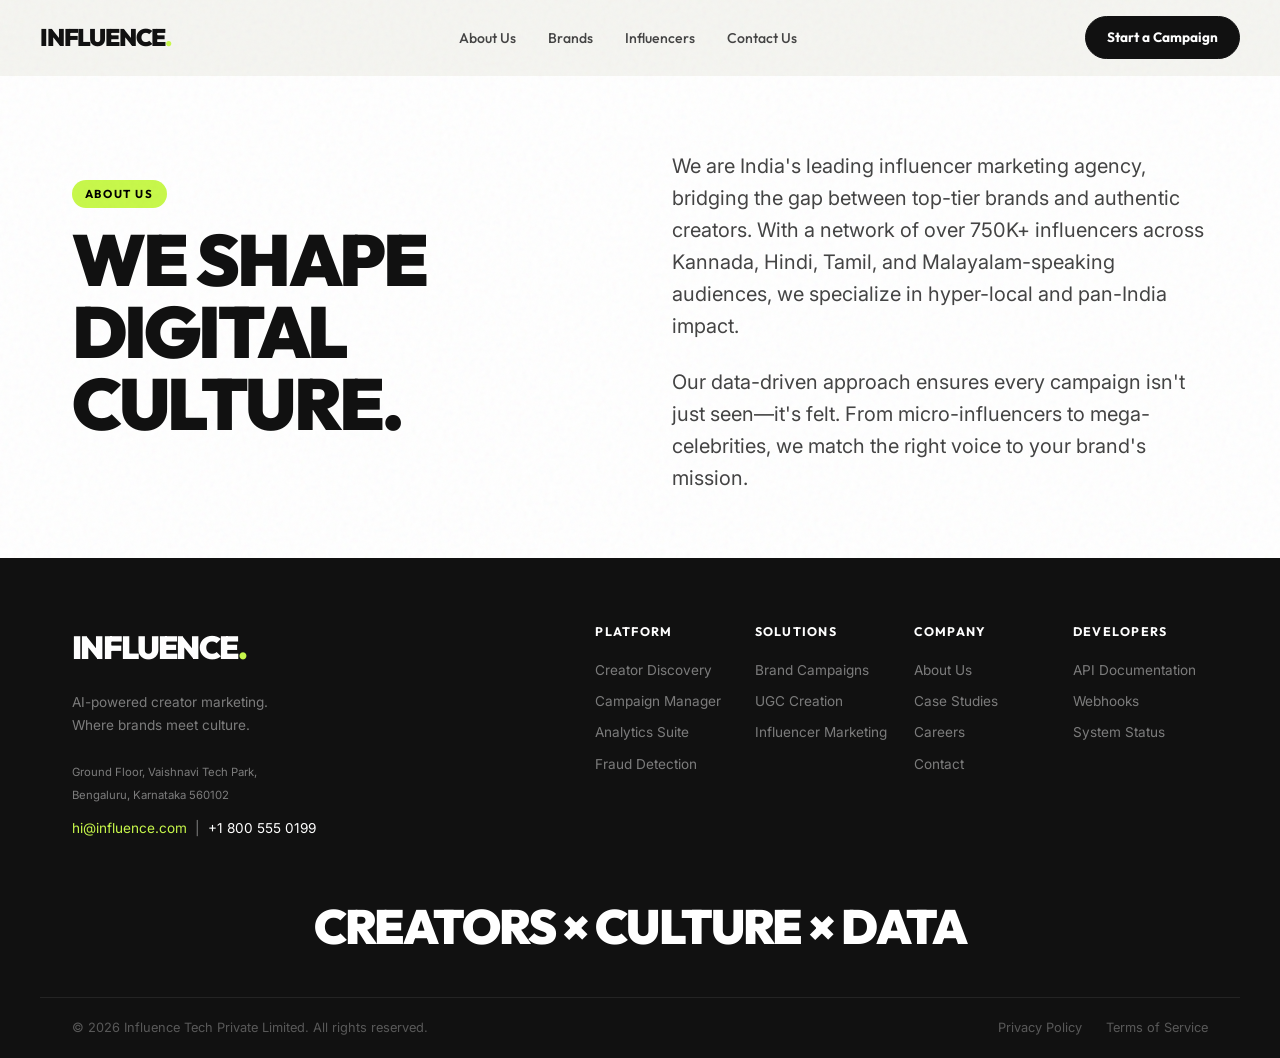
==== about.html @ b33a9846 "Fix mobile layout overflow and add new pages" ====
<!DOCTYPE html>
<html lang="en">
<head>
  <meta charset="UTF-8" />
  <meta name="viewport" content="width=device-width, initial-scale=1.0" />
  <title>Influence — Premium Influencer Marketing Agency</title>
  <meta name="description" content="Leading influencer marketing agency in India with 750K+ creators network. Drive 10X better reach with Nano, Micro, Macro, Mega influencer to celebrity campaigns." />
  <link rel="preconnect" href="https://fonts.googleapis.com" />
  <link rel="preconnect" href="https://fonts.gstatic.com" crossorigin />
  <link href="https://fonts.googleapis.com/css2?family=Outfit:wght@300;400;500;600;700;800;900&family=Inter:wght@300;400;500;600&display=swap" rel="stylesheet" />
  <link rel="stylesheet" href="styles.css" />
</head>
<body style="position: relative;">
  <div class="noise-overlay"></div>

<!-- ================= NAV ================= -->
  <nav class="navbar" id="navbar">
    <div class="nav-container">
      <a href="index.html" class="nav-logo-wrap" id="nav-logo" aria-label="Influence Home" style="text-decoration: none;">
        <div class="logo-text" style="font-family: var(--font); font-size: 1.5rem; font-weight: 900; letter-spacing: -0.05em; color: var(--black);">INFLUENCE<span style="color: var(--lime);">.</span></div>
      </a>
      <ul class="nav-links" id="nav-links">
        <li><a href="about.html">About Us</a></li>
        <li><a href="brands.html">Brands</a></li>
        <li><a href="influencers.html">Influencers</a></li>
        <li><a href="index.html#contact">Contact Us</a></li>
      </ul>
      <a href="#campaign-builder" class="btn-outline nav-cta" id="nav-cta" aria-label="Start a Campaign">Start a Campaign</a>
      <button class="hamburger" id="hamburger" aria-label="Toggle Menu">
        <span></span><span></span><span></span>
      </button>
    </div>
  </nav>


  <!-- ================= ABOUT HERO ================= -->
  <section class="hero page-hero">
    <div class="section-container" style="max-width: 1200px; margin: 0 auto;">
      <div class="about-grid">
        <div>
          <div class="section-eyebrow lime reveal">About Us</div>
          <h1 class="hero-title page-title reveal">
            WE SHAPE DIGITAL <span class="accent">CULTURE.</span>
          </h1>
        </div>
        <div class="reveal reveal-delay-1">
          <p style="font-size: 1.25rem; line-height: 1.6; color: var(--gray); margin-bottom: 1.5rem;">
            We are India's leading influencer marketing agency, bridging the gap between top-tier brands and authentic creators. With a network of over 750K+ influencers across Kannada, Hindi, Tamil, and Malayalam-speaking audiences, we specialize in hyper-local and pan-India impact.
          </p>
          <p style="font-size: 1.25rem; line-height: 1.6; color: var(--gray);">
            Our data-driven approach ensures every campaign isn't just seen—it's felt. From micro-influencers to mega-celebrities, we match the right voice to your brand's mission.
          </p>
        </div>
      </div>
    </div>
  </section>


<!-- ================= FOOTER ================= -->
  <footer class="footer" id="footer">
    <div class="footer-container">
      <div class="footer-brand">
        <a href="#" class="footer-logo-wrap" aria-label="Influence Home" style="text-decoration: none;">
          <div class="logo-text" style="font-family: var(--font); font-size: 2rem; font-weight: 900; letter-spacing: -0.05em; color: #fff;">INFLUENCE<span style="color: var(--lime);">.</span></div>
          <span class="footer-logo-text" style="display:none;">Influence</span>
        </a>
        <p class="footer-tagline">AI-powered creator marketing.<br />Where brands meet culture.<br /><br />
        <small>Ground Floor, Vaishnavi Tech Park,<br />Bengaluru, Karnataka 560102</small></p>
        <p class="footer-email"><a href="mailto:hi@influence.com" style="color: var(--lime);">hi@influence.com</a> &nbsp;|&nbsp; <a href="tel:+18005550199" style="color: #fff; text-decoration: none;">+1 800 555 0199</a></p>
      </div>
      <div class="footer-links">
        <div class="footer-col">
          <h4>Platform</h4>
          <a href="#">Creator Discovery</a>
          <a href="#">Campaign Manager</a>
          <a href="#">Analytics Suite</a>
          <a href="#">Fraud Detection</a>
        </div>
        <div class="footer-col">
          <h4>Solutions</h4>
          <a href="#">Brand Campaigns</a>
          <a href="#">UGC Creation</a>
          <a href="#">Influencer Marketing</a>
        </div>
        <div class="footer-col">
          <h4>Company</h4>
          <a href="#">About Us</a>
          <a href="#">Case Studies</a>
          <a href="#">Careers</a>
          <a href="#">Contact</a>
        </div>
        <div class="footer-col">
          <h4>Developers</h4>
          <a href="#">API Documentation</a>
          <a href="#">Webhooks</a>
          <a href="#">System Status</a>
        </div>
      </div>
    </div>
    <div style="text-align: center; font-family: var(--font); font-size: 3rem; font-weight: 900; letter-spacing: -0.04em; margin-bottom: 2rem; color: #fff;">CREATORS × CULTURE × DATA</div>
    <div class="footer-bottom">
      <span>© 2026 Influence Tech Private Limited. All rights reserved.</span>
      <div class="footer-legal">
        <a href="#">Privacy Policy</a>
        <a href="#">Terms of Service</a>
      </div>
    </div>
  </footer>

  <script src="script.js"></script>
  <script>
    document.addEventListener('DOMContentLoaded', () => {
      // Reveal animations
      const observer = new IntersectionObserver((entries) => {
        entries.forEach(entry => {
          if (entry.isIntersecting) {
            entry.target.classList.add('visible');
          }
        });
      }, { threshold: 0.1, rootMargin: "0px 0px -50px 0px" });

      document.querySelectorAll('.reveal').forEach(el => observer.observe(el));

      // Magnetic Buttons
      const magneticBtns = document.querySelectorAll('.btn-primary, .btn-ghost, .btn-outline, .nav-cta, .co-btn');
      magneticBtns.forEach(btn => {
        btn.addEventListener('mousemove', (e) => {
          const rect = btn.getBoundingClientRect();
          const x = e.clientX - rect.left - rect.width / 2;
          const y = e.clientY - rect.top - rect.height / 2;
          btn.style.transform = `translate(${x * 0.3}px, ${y * 0.3}px)`;
        });
        btn.addEventListener('mouseleave', () => {
          btn.style.transform = 'translate(0px, 0px)';
        });
      });

      // Navbar scroll effect
      const navbar = document.getElementById('navbar');
      window.addEventListener('scroll', () => {
        if (window.scrollY > 50) {
          navbar.classList.add('scrolled');
        } else {
          navbar.classList.remove('scrolled');
        }
      });

      // Path steps interaction (Scroll-driven)
      const scrollSteps = document.querySelectorAll('.scroll-step');
      const mockUIs = document.querySelectorAll('.mock-ui');
      
      if(scrollSteps.length > 0) {
        const stepObserver = new IntersectionObserver((entries) => {
          entries.forEach(entry => {
            if (entry.isIntersecting) {
              const stepNum = entry.target.getAttribute('data-step');
              
              scrollSteps.forEach(s => s.classList.remove('active'));
              entry.target.classList.add('active');
              
              mockUIs.forEach(ui => ui.classList.remove('active'));
              const targetUI = document.getElementById(`ui-${stepNum}`);
              if(targetUI) targetUI.classList.add('active');
            }
          });
        }, { threshold: 0.5, rootMargin: "0px 0px -10% 0px" });

        scrollSteps.forEach(step => stepObserver.observe(step));
      }

      // Services interaction
      const serviceItems = document.querySelectorAll('.service-item');
      serviceItems.forEach(item => {
          item.addEventListener('mouseenter', () => {
              serviceItems.forEach(s => s.classList.remove('active'));
              item.classList.add('active');
          });
      });
      
      // Smooth scrolling for anchor links
      document.querySelectorAll('a[href^="#"]').forEach(anchor => {
        anchor.addEventListener('click', function (e) {
            e.preventDefault();
            const targetId = this.getAttribute('href');
            if(targetId === '#') return;
            const target = document.querySelector(targetId);
            if(target) {
                target.scrollIntoView({
                    behavior: 'smooth'
                });
            }
        });
      });
      // Campaign Builder Logic
      const cbGoals = document.querySelectorAll('#cb-goal .cb-pill');
      const cbAudiences = document.querySelectorAll('#cb-audience .cb-pill');
      const cbCategories = document.querySelectorAll('#cb-category .cb-pill');
      const budgetRange = document.getElementById('budgetRange');
      const budgetDisplay = document.getElementById('budgetDisplay');
      const strategyTitle = document.getElementById('strategyTitle');
      const statCreators = document.getElementById('cb-stat-creators');
      const statReach = document.getElementById('cb-stat-reach');

      function updateStrategy() {
        const activeGoal = document.querySelector('#cb-goal .cb-pill.active').textContent;
        const activeAudience = document.querySelector('#cb-audience .cb-pill.active').textContent;
        const activeCategory = document.querySelector('#cb-category .cb-pill.active').textContent;
        const budget = budgetRange.value;
        
        budgetDisplay.textContent = `₹${budget}L`;
        strategyTitle.textContent = `High-Impact ${activeAudience} ${activeGoal}`;
        
        const creators = Math.floor(budget * 2.5);
        const reach = (budget * 0.15).toFixed(1);
        
        statCreators.textContent = `${creators}+`;
        statReach.textContent = `${reach}M`;
      }

      function setupPills(pills) {
        pills.forEach(pill => {
          pill.addEventListener('click', () => {
            pills.forEach(p => p.classList.remove('active'));
            pill.classList.add('active');
            updateStrategy();
          });
        });
      }

      setupPills(cbGoals);
      setupPills(cbAudiences);
      setupPills(cbCategories);
      if(budgetRange) budgetRange.addEventListener('input', updateStrategy);

      // Backers Interactive Logic
      const biItems = document.querySelectorAll('.bi-item');
      const biMainImg = document.getElementById('bi-main-img');
      const biMainName = document.getElementById('bi-main-name');
      const biMainTitle = document.getElementById('bi-main-title');

      biItems.forEach(item => {
        item.addEventListener('mouseenter', () => {
          biItems.forEach(i => i.classList.remove('active'));
          item.classList.add('active');
          
          biMainImg.style.opacity = '0';
          setTimeout(() => {
            biMainImg.src = item.getAttribute('data-img');
            biMainImg.alt = item.getAttribute('data-name');
            biMainName.textContent = item.getAttribute('data-name');
            biMainTitle.innerHTML = item.getAttribute('data-title');
            biMainImg.style.opacity = '1';
          }, 150);
        });
      });
    });
  </script>

</body>
</html>
---- styles.css ----
/* INFLUENCE - LIGHT EDITORIAL REDESIGN */
*, *::before, *::after { box-sizing: border-box; margin: 0; padding: 0; }
:root {
  --bg: #f5f5f0; --bg-white: #ffffff; --bg-card: #f0f0eb;
  --lime: #c8f84b; --lime-dark: #a8d832; --lime-soft: #eefabb;
  --black: #111111; --black2: #1c1c1c; --gray: #444444; /* Darkened for better contrast/a11y */
  --gray-light: #666666; /* Darkened for better contrast/a11y */
  --border: #e2e2de; --border-dark: #c8c8c0; --teal: #2a6e5e;
  --shadow-sm: 0 2px 12px rgba(0,0,0,0.07); --shadow-md: 0 8px 32px rgba(0,0,0,0.10); --shadow-lg: 0 20px 60px rgba(0,0,0,0.13);
  --radius-sm: 10px; --radius: 16px; --radius-lg: 24px; --radius-xl: 32px;
  --font: 'Outfit', sans-serif; --font-body: 'Inter', sans-serif;
  --transition: 0.3s cubic-bezier(0.25,0.46,0.45,0.94);
}
html { scroll-behavior: smooth; font-size: 16px; overflow-x: hidden; width: 100%; }
body { font-family: var(--font-body); background: var(--bg); color: var(--black); overflow-x: hidden; width: 100%; position: relative; -webkit-font-smoothing: antialiased; line-height: 1.6; }
::-webkit-scrollbar { width: 4px; } ::-webkit-scrollbar-track { background: var(--bg); } ::-webkit-scrollbar-thumb { background: var(--lime-dark); border-radius: 2px; }
::selection { background: var(--lime); color: #000; }
.noise-overlay { position: fixed; inset: 0; pointer-events: none; z-index: 9999; opacity: 0.05; background-image: url("data:image/svg+xml,%3Csvg viewBox='0 0 200 200' xmlns='http://www.w3.org/2000/svg'%3E%3Cfilter id='noiseFilter'%3E%3CfeTurbulence type='fractalNoise' baseFrequency='0.85' numOctaves='3' stitchTiles='stitch'/%3E%3C/filter%3E%3Crect width='100%25' height='100%25' filter='url(%23noiseFilter)'/%3E%3C/svg%3E"); mix-blend-mode: multiply; }
.section-container { width: 100%; max-width: 1200px; margin: 0 auto; padding: 0 2rem; min-width: 0; }
.section-eyebrow { display: inline-flex; align-items: center; gap: 0.5rem; font-family: var(--font); font-size: 0.72rem; font-weight: 700; letter-spacing: 0.14em; text-transform: uppercase; color: var(--gray); margin-bottom: 1rem; }
.section-eyebrow.lime { color: #000; background: var(--lime); padding: 0.3rem 0.8rem; border-radius: 100px; }
.section-title { font-family: var(--font); font-size: clamp(2rem,4.5vw,3.6rem); font-weight: 800; line-height: 1.1; letter-spacing: -0.03em; color: var(--black); margin-bottom: 0.9rem; }
.section-title .accent { color: var(--lime-dark); }
.section-sub { font-size: 1rem; color: var(--gray); max-width: 520px; margin-bottom: 3rem; line-height: 1.7; }
.btn-primary { display: inline-flex; align-items: center; gap: 0.5rem; background: var(--lime); color: var(--black); font-family: var(--font); font-size: 0.9rem; font-weight: 700; padding: 0.75rem 1.5rem; border-radius: 100px; text-decoration: none; border: none; cursor: pointer; transition: var(--transition); white-space: nowrap; box-shadow: 0 2px 0 var(--lime-dark); }
.btn-primary:hover { background: var(--lime-dark); transform: translateY(-2px); box-shadow: 0 4px 0 #8fbf25; }
.btn-ghost { display: inline-flex; align-items: center; gap: 0.5rem; background: transparent; color: var(--black); font-family: var(--font); font-size: 0.9rem; font-weight: 600; padding: 0.75rem 1.5rem; border-radius: 100px; text-decoration: none; border: 1.5px solid var(--border-dark); transition: var(--transition); cursor: pointer; }
.btn-ghost:hover { border-color: var(--black); background: var(--black); color: #fff; }
.btn-outline { display: inline-flex; align-items: center; gap: 0.5rem; background: transparent; color: var(--black); font-family: var(--font); font-size: 0.9rem; font-weight: 600; padding: 0.75rem 1.6rem; border-radius: 100px; text-decoration: none; border: 1.5px solid var(--black); transition: var(--transition); cursor: pointer; }
.btn-outline:hover { background: var(--black); color: #fff; }
.btn-arrow { display: inline-flex; align-items: center; justify-content: center; width: 24px; height: 24px; background: rgba(0,0,0,0.12); border-radius: 50%; font-size: 0.8rem; }
/* NAVBAR */
.navbar { position: fixed; top: 0; left: 0; right: 0; z-index: 999; padding: 1rem 2rem; background: rgba(245,245,240,0.92); backdrop-filter: blur(16px); border-bottom: 1px solid transparent; transition: var(--transition); }
.navbar.scrolled { border-bottom-color: var(--border); box-shadow: var(--shadow-sm); background: rgba(255,255,255,0.97); }
.nav-container { max-width: 1200px; margin: 0 auto; display: flex; align-items: center; justify-content: space-between; gap: 2rem; }
.nav-logo-wrap { display: flex; align-items: center; gap: 0.5rem; text-decoration: none; }
.logo-img { width: 32px; height: 32px; object-fit: contain; border-radius: 8px; }
.logo-symbol { display: inline-flex; align-items: center; justify-content: center; width: 28px; height: 28px; background: var(--lime); border-radius: 6px; font-weight: 900; font-size: 0.9rem; color: #000; }
.logo-text { font-family: var(--font); font-size: 1.1rem; font-weight: 800; color: var(--black); letter-spacing: -0.02em; }
.logo-k { color: var(--lime-dark); }
.nav-links { display: flex; align-items: center; gap: 2rem; list-style: none; flex: 1; justify-content: center; }
.nav-links a { font-family: var(--font); font-size: 0.88rem; font-weight: 500; color: var(--gray); text-decoration: none; transition: var(--transition); }
.nav-links a:hover { color: var(--black); }
.nav-cta { font-family: var(--font); font-size: 0.85rem; font-weight: 700; background: var(--black); color: #fff; padding: 0.6rem 1.3rem; border-radius: 100px; text-decoration: none; transition: var(--transition); white-space: nowrap; }
.nav-cta:hover { background: var(--black2); transform: translateY(-1px); }
.hamburger { display: none; flex-direction: column; gap: 5px; background: none; border: none; cursor: pointer; padding: 4px; }
.hamburger span { display: block; width: 22px; height: 2px; background: var(--black); border-radius: 2px; transition: var(--transition); }
/* HERO */
.hero { padding: 7rem 0 0; background: var(--bg-white); display: flex; flex-direction: column; position: relative; overflow: hidden; }
.hero-container { flex: 1; max-width: 1200px; width: 100%; min-width: 0; margin: 0 auto; padding-bottom: 4rem; position: relative; z-index: 2; text-align: center; }
.hero-particles { position: absolute; inset: 0; pointer-events: none; z-index: 0; overflow: hidden; }
.particle { position: absolute; border-radius: 50%; background: var(--lime); opacity: 0.25; animation: particleFloat linear infinite; }
@keyframes particleFloat { 0% { transform: translateY(100vh) scale(0); opacity: 0; } 10% { opacity: 0.25; } 90% { opacity: 0.08; } 100% { transform: translateY(-100px) scale(1); opacity: 0; } }
.hero-content { text-align: center; display: flex; flex-direction: column; align-items: center; }
.hero-eyebrow { display: inline-flex; align-items: center; gap: 0.4rem; font-family: var(--font); font-size: 0.75rem; font-weight: 700; letter-spacing: 0.12em; text-transform: uppercase; background: var(--lime); color: var(--black); padding: 0.35rem 1rem; border-radius: 100px; margin-bottom: 2rem; }
.eyebrow-plus { font-size: 1rem; font-weight: 900; }
.hero-title { font-family: var(--font); font-size: clamp(2.8rem,5.5vw,5rem); font-weight: 900; line-height: 1.05; letter-spacing: -0.04em; color: var(--black); margin-bottom: 1.25rem; }
.hero-subtitle { font-size: 1rem; color: var(--gray); max-width: 440px; margin-bottom: 2rem; line-height: 1.7; }
.hero-actions { display: flex; align-items: center; gap: 1rem; margin-bottom: 0; }
.trust-label { font-size: 0.78rem; color: var(--gray); font-weight: 500; }
.trust-avatars { display: flex; }
.ta { width: 30px; height: 30px; border-radius: 50%; border: 2px solid #fff; margin-left: -8px; }
.ta:first-child { margin-left: 0; }
.ta1 { background: linear-gradient(135deg,#ff9a56,#ff6b35); }
.ta2 { background: linear-gradient(135deg,#4facfe,#00f2fe); }
.ta3 { background: linear-gradient(135deg,var(--lime),var(--lime-dark)); }
.ta4 { background: linear-gradient(135deg,#fa709a,#fee140); }
.ta5 { background: linear-gradient(135deg,#a18cd1,#fbc2eb); }
/* HERO REELS & BADGES */
.hero-reels { position: relative; height: 500px; display: flex; justify-content: center; align-items: center; }
.hero-reel { position: absolute; width: 220px; height: 380px; border-radius: 20px; overflow: hidden; box-shadow: var(--shadow-lg); transition: var(--transition); border: 2px solid var(--bg-white); background: var(--bg); }
.hero-reel:hover { z-index: 10 !important; transform: scale(1.05) !important; }
.hr-img { width: 100%; height: 100%; object-fit: cover; display: block; }
.hr-overlay { position: absolute; bottom: 0; left: 0; right: 0; padding: 1rem; background: linear-gradient(to top, rgba(0,0,0,0.8), transparent); color: #fff; display: flex; justify-content: flex-end; }
.hr-ui { display: flex; align-items: center; gap: 0.3rem; font-size: 0.8rem; font-weight: 700; font-family: var(--font); }
.hr-icon { font-size: 1.1rem; }
.hr1 { transform: rotate(-8deg) translateX(-100px); z-index: 1; }
.hr2 { transform: rotate(0deg) translateY(-20px); z-index: 2; width: 240px; height: 420px; }
.hr3 { transform: rotate(8deg) translateX(100px); z-index: 1; }

.floating-badge { position: absolute; background: rgba(255,255,255,0.95); backdrop-filter: blur(8px); padding: 0.6rem 1.2rem; border-radius: 100px; font-family: var(--font); font-size: 0.8rem; font-weight: 800; color: var(--black); box-shadow: var(--shadow-md); z-index: 5; border: 1px solid var(--border); }
.badge-1 { top: 10%; left: -5%; animation: float 6s ease-in-out infinite; }
.badge-2 { bottom: 15%; right: -5%; animation: float 7s ease-in-out infinite 1s; }
.badge-3 { top: 40%; right: -15%; background: var(--lime); border-color: var(--lime-dark); animation: float 5s ease-in-out infinite 2s; }
@keyframes float { 0% { transform: translateY(0); } 50% { transform: translateY(-10px); } 100% { transform: translateY(0); } }

/* TRUSTED BY */
.trusted { padding: 8rem 0; background: var(--bg-white); border-top: 1px solid var(--border); overflow: hidden; }
.trusted-header { text-align: center; margin-bottom: 5rem; }
.trusted-header .section-eyebrow { font-family: var(--font); font-size: 0.85rem; font-weight: 800; letter-spacing: 0.15em; text-transform: uppercase; color: var(--gray); margin-bottom: 1.5rem; }
.trusted-header h2 { font-family: var(--font); font-size: clamp(2rem, 5vw, 3.5rem); font-weight: 900; letter-spacing: -0.02em; color: var(--black); line-height: 1.1; margin: 0; }

.marquee-wrapper { position: relative; display: flex; flex-direction: column; gap: 4rem; padding: 2rem 0; }
.marquee-wrapper::before, .marquee-wrapper::after { display: none; }

.marquee-row { display: flex; align-items: center; white-space: nowrap; width: max-content; transition: animation-play-state 0.3s; }
.marquee-wrapper:hover .marquee-row { animation-play-state: paused; }

.marquee-row-1 { animation: marqueeScroll 45s linear infinite; }
.marquee-row-2 { animation: marqueeScrollReverse 45s linear infinite; }

@keyframes marqueeScroll { from { transform: translateX(0); } to { transform: translateX(-50%); } }
@keyframes marqueeScrollReverse { from { transform: translateX(-50%); } to { transform: translateX(0); } }

.brand-item { font-family: var(--font); font-size: 1.5rem; font-weight: 800; color: var(--black); letter-spacing: 0.02em; padding: 0 4rem; text-transform: uppercase; opacity: 0.5; transition: opacity 0.4s ease; cursor: default; }
.brand-item:hover { opacity: 1; }

/* CREATOR TRENDS */
.trends { background: var(--black); color: #fff; padding: 8rem 0; overflow: hidden; position: relative; }
.trends-container { max-width: 1200px; margin: 0 auto; padding: 0 2rem; }
.trends-header { text-align: left; margin-bottom: 4rem; }
.trends-header h2 { font-family: var(--font); font-size: clamp(2.5rem, 6vw, 4rem); font-weight: 900; letter-spacing: -0.02em; line-height: 1.05; }
.trends-wrapper { display: flex; align-items: center; justify-content: flex-start; gap: 1.5rem; flex-wrap: nowrap; overflow: visible; animation: slowFloatPan 30s ease-in-out infinite alternate; width: max-content; padding-bottom: 1rem; }
.trend-pill { font-family: var(--font); font-size: 1rem; font-weight: 700; letter-spacing: 0.05em; padding: 1.25rem 3rem; border-radius: 100px; border: 1.5px solid rgba(255,255,255,0.15); color: #fff; white-space: nowrap; background: rgba(255,255,255,0.03); backdrop-filter: blur(10px); transition: var(--transition); }
.trend-pill:hover { background: rgba(255,255,255,0.1); border-color: rgba(255,255,255,0.3); transform: translateY(-3px); }
@keyframes slowFloatPan { 0% { transform: translateX(0); } 100% { transform: translateX(-5%); } }
/* STATS */
.stats { padding: 5rem 0; background: var(--bg); border-top: 1px solid var(--border); border-bottom: 1px solid var(--border); }
.stats-container { display: grid; grid-template-columns: repeat(4,1fr); gap: 0; max-width: 1200px; margin: 0 auto; padding: 0 2rem; }
.stat-item { text-align: center; padding: 2rem 1.5rem; border-right: 1px solid var(--border); opacity: 0; transform: translateY(20px); transition: opacity 0.6s ease, transform 0.6s ease; }
.stat-item:last-child { border-right: none; }
.stat-item.visible { opacity: 1; transform: translateY(0); }
.stat-number { display: block; font-family: var(--font); font-size: clamp(2.4rem,5vw,3.8rem); font-weight: 900; letter-spacing: -0.04em; color: var(--black); line-height: 1; margin-bottom: 0.4rem; }
.stat-label { display: block; font-family: var(--font); font-size: 1rem; font-weight: 700; color: var(--black); margin-bottom: 0.3rem; }
.stat-desc { font-size: 0.8rem; color: var(--gray-light); line-height: 1.4; }
.stat-divider { display: none; }
/* PATH */
/* PATH (SCROLL-DRIVEN) */
.path { padding: 7rem 0; background: var(--bg-white); position: relative; }
.path-scroll-grid { display: grid; grid-template-columns: 1fr 1fr; gap: 5rem; position: relative; margin-top: 3rem; align-items: flex-start; }
.path-sticky-col { position: sticky; top: 15vh; height: 70vh; display: flex; align-items: center; justify-content: center; }
.mock-ui-container { position: relative; width: 100%; max-width: 420px; height: 500px; }
.mock-ui { position: absolute; inset: 0; background: var(--bg); border: 1.5px solid var(--border); border-radius: var(--radius-lg); box-shadow: var(--shadow-lg); opacity: 0; transform: translateY(20px); transition: opacity 0.5s ease, transform 0.5s ease; pointer-events: none; overflow: hidden; display: flex; flex-direction: column; }
.mock-ui.active { opacity: 1; transform: translateY(0); pointer-events: auto; z-index: 5; }

/* Mock Browser Header */
.mock-header { display: flex; align-items: center; padding: 1rem 1.25rem; border-bottom: 1px solid var(--border); background: var(--bg-white); }
.mock-dots { display: flex; gap: 6px; margin-right: 1rem; }
.mock-dots span { width: 10px; height: 10px; border-radius: 50%; }
.md-red { background: #ff5f56; } .md-yellow { background: #ffbd2e; } .md-green { background: #27c93f; }
.mock-title { font-family: var(--font); font-size: 0.8rem; font-weight: 700; color: var(--gray); text-transform: uppercase; letter-spacing: 0.05em; }

/* Mock Body */
.mock-body { padding: 1.5rem; flex: 1; display: flex; flex-direction: column; }

/* Discover Mockup */
.mock-search-bar { background: var(--bg-white); border: 1px solid var(--border); padding: 0.75rem 1rem; border-radius: 100px; font-size: 0.85rem; color: var(--gray-light); margin-bottom: 1rem; box-shadow: var(--shadow-sm); }
.mock-pills { display: flex; gap: 0.5rem; margin-bottom: 1.5rem; flex-wrap: wrap; }
.mock-pill { font-size: 0.75rem; font-weight: 600; padding: 0.3rem 0.8rem; background: var(--bg-white); border: 1px solid var(--border); border-radius: 100px; color: var(--gray); }
.mock-pill.active { background: var(--black); color: #fff; border-color: var(--black); }
.mock-table { display: flex; flex-direction: column; gap: 0.5rem; }
.mock-th { display: flex; justify-content: space-between; font-size: 0.7rem; font-weight: 700; color: var(--gray-light); text-transform: uppercase; padding: 0 0.5rem 0.5rem; border-bottom: 1px solid var(--border); margin-bottom: 0.5rem; }
.mock-tr { display: flex; justify-content: space-between; align-items: center; padding: 0.5rem; background: var(--bg-white); border-radius: var(--radius-sm); border: 1px solid transparent; transition: var(--transition); cursor: pointer; box-shadow: var(--shadow-sm); }
.mock-tr:hover { border-color: var(--lime-dark); }
.mtr-creator { display: flex; align-items: center; gap: 0.5rem; font-family: var(--font); font-size: 0.85rem; font-weight: 700; }
.mtr-avatar { width: 32px; height: 32px; border-radius: 50%; background: var(--lime-soft); overflow: hidden; }
.mtr-avatar img { width: 100%; height: 100%; object-fit: cover; }
.mtr-match { font-size: 0.85rem; font-weight: 700; color: var(--lime-dark); }

/* Match Mockup */
.mock-score-ring { position: relative; }
.mock-score-val { position: absolute; top: 50%; left: 50%; transform: translate(-50%, -60%); font-family: var(--font); font-size: 2rem; font-weight: 900; color: var(--black); }
.mock-score-label { position: absolute; top: 50%; left: 50%; transform: translate(-50%, 60%); font-size: 0.65rem; font-weight: 700; color: var(--gray-light); text-transform: uppercase; letter-spacing: 0.1em; }
.mock-bar-row { margin-bottom: 1rem; text-align: left; }
.mock-bar-row span { display: block; font-size: 0.75rem; font-weight: 600; color: var(--gray); margin-bottom: 0.4rem; }
.mock-bar-wrap { height: 6px; background: rgba(0,0,0,0.05); border-radius: 3px; overflow: hidden; }
.mock-bar { height: 100%; background: var(--lime); border-radius: 3px; }

/* Activate Mockup */
.mock-card { background: var(--bg-white); padding: 1rem; border-radius: var(--radius-sm); border: 1px solid var(--border); margin-bottom: 1.5rem; box-shadow: var(--shadow-sm); text-align: left; }
.mock-timeline { display: flex; flex-direction: column; gap: 1rem; position: relative; padding-left: 1rem; margin-bottom: 2rem; }
.mock-timeline::before { content: ''; position: absolute; top: 0; bottom: 0; left: 15px; width: 2px; background: var(--border); }
.mtl-item { position: relative; padding-left: 1.5rem; font-size: 0.85rem; color: var(--gray-light); font-weight: 500; text-align: left; }
.mtl-dot { position: absolute; left: -5px; top: 4px; width: 12px; height: 12px; border-radius: 50%; background: var(--bg); border: 2px solid var(--border); z-index: 2; }
.mtl-item.done { color: var(--black); font-weight: 600; }
.mtl-item.done .mtl-dot { background: var(--lime); border-color: var(--lime-dark); }
.mtl-item.active { color: var(--lime-dark); font-weight: 700; }
.mtl-item.active .mtl-dot { background: var(--bg-white); border-color: var(--lime-dark); box-shadow: 0 0 0 3px rgba(168,216,50,0.2); }
.mock-btn { background: var(--black); color: #fff; border: none; padding: 0.75rem; border-radius: 100px; font-family: var(--font); font-weight: 700; width: 100%; cursor: pointer; transition: var(--transition); }
.mock-btn:hover { background: var(--lime-dark); color: var(--black); }

/* Measure Mockup */
.mock-grid { display: grid; grid-template-columns: 1fr 1fr; gap: 1rem; margin-bottom: 1.5rem; }
.mock-stat-box { background: var(--bg-white); padding: 1rem; border-radius: var(--radius-sm); border: 1px solid var(--border); text-align: center; box-shadow: var(--shadow-sm); }
.msb-val { display: block; font-family: var(--font); font-size: 1.5rem; font-weight: 900; color: var(--black); }
.msb-key { font-size: 0.7rem; color: var(--gray-light); text-transform: uppercase; letter-spacing: 0.05em; font-weight: 700; }
.mock-chart { height: 120px; display: flex; align-items: flex-end; gap: 8px; justify-content: space-between; padding: 1rem; background: var(--bg-white); border-radius: var(--radius-sm); border: 1px solid var(--border); box-shadow: var(--shadow-sm); }
.mc-bar { flex: 1; background: var(--lime); border-radius: 4px 4px 0 0; opacity: 0.8; transition: height 1s ease; }
.mc-bar:hover { opacity: 1; background: var(--lime-dark); }

/* Scrolling Steps Column */
.path-scroll-col { padding: 40vh 0; display: flex; flex-direction: column; }
.scroll-step { min-height: 60vh; display: flex; flex-direction: column; justify-content: center; opacity: 0.2; transition: opacity 0.5s ease; padding-right: 2rem; }
.scroll-step.active { opacity: 1; }
.scroll-step .step-num { font-family: var(--font); font-size: 1rem; font-weight: 800; color: var(--lime-dark); margin-bottom: 1rem; }
.scroll-step .step-title-text { font-family: var(--font); font-size: 2.2rem; font-weight: 900; color: var(--black); margin-bottom: 1rem; letter-spacing: -0.02em; line-height: 1.1; }
.scroll-step .step-desc-text { font-size: 1.1rem; color: var(--gray); line-height: 1.6; max-width: 480px; }
/* SERVICES */
.services { padding: 7rem 0; background: var(--bg); }
.services-grid { display: grid; grid-template-columns: 1fr 1fr; gap: 3rem; align-items: start; }
.services-header { display: flex; align-items: flex-start; justify-content: space-between; gap: 2rem; margin-bottom: 1.5rem; }
.services-aside { font-size: 0.85rem; color: var(--gray); max-width: 200px; line-height: 1.6; text-align: right; flex-shrink: 0; }
.services-list { list-style: none; }
.service-item { display: flex; align-items: center; justify-content: space-between; padding: 1.1rem 1.25rem; border-radius: var(--radius-sm); margin-bottom: 0.5rem; cursor: pointer; transition: var(--transition); border: 1.5px solid transparent; }
.service-item:hover { background: var(--bg-white); border-color: var(--border); }
.service-item.active { background: var(--lime); border-color: var(--lime-dark); }
.service-name { font-family: var(--font); font-size: 0.95rem; font-weight: 600; color: var(--black); }
.service-explore { display: none; align-items: center; gap: 0.4rem; font-family: var(--font); font-size: 0.78rem; font-weight: 700; background: var(--black); color: #fff; padding: 0.4rem 0.9rem; border-radius: 100px; white-space: nowrap; }
.service-item.active .service-explore { display: flex; }
.service-card { background: var(--bg-white); border-radius: var(--radius); overflow: hidden; box-shadow: var(--shadow-md); border: 1px solid var(--border); margin-top: 1rem; }
.service-card-img img { width: 100%; height: 240px; object-fit: cover; display: block; }
.service-card-body { padding: 1.5rem; }
.service-card-body h4 { font-family: var(--font); font-size: 1rem; font-weight: 700; margin-bottom: 0.5rem; }
.service-card-body p { font-size: 0.85rem; color: var(--gray); line-height: 1.6; }
.services-card-col { position: relative; z-index: 5; transform: translateY(-4rem); }
.sc-lime-box { background: var(--lime); padding: 2rem; border-radius: var(--radius-xl); position: relative; text-align: center; display: flex; align-items: center; justify-content: center; min-height: 160px; overflow: hidden; }
.sc-explore-pill { position: absolute; right: 1.5rem; top: 50%; transform: translateY(-50%); background: #000; color: #fff; padding: 0.5rem 1rem; border-radius: 100px; font-family: var(--font); font-size: 0.8rem; font-weight: 700; z-index: 10; }
.sc-icon-sparkles { width: 100px; height: 100px; object-fit: contain; transform: rotate(-5deg) translateY(20px) translateX(-20px); filter: drop-shadow(0 10px 20px rgba(0,0,0,0.2)); }
.sc-teal-box { background: var(--teal); padding: 2rem; border-radius: var(--radius-xl); position: relative; text-align: center; margin-top: 2rem; min-height: 160px; overflow: hidden; }
.sc-icon-mindblown { width: 100px; height: 100px; object-fit: contain; transform: rotate(5deg) translateY(20px); filter: drop-shadow(0 10px 20px rgba(0,0,0,0.2)); }
/* WHY BENTO */
.why { padding: 7rem 0; background: var(--bg-white); }
.why-bento { display: grid; grid-template-columns: repeat(3,1fr); gap: 1rem; margin-top: 1.5rem; }
.wb-card { border-radius: var(--radius); overflow: hidden; position: relative; transition: var(--transition); cursor: pointer; }
.wb-card:hover { transform: translateY(-4px); box-shadow: var(--shadow-lg); }
.wb-photo { grid-column: 1; grid-row: 1 / 3; min-height: 380px; }
.wb-photo img { width: 100%; height: 100%; object-fit: cover; }
.wb-photo2 { grid-column: 3; grid-row: 1 / 3; min-height: 380px; }
.wb-photo2 img { width: 100%; height: 100%; object-fit: cover; }
.wb-lime { background: var(--lime); padding: 1.75rem; display: flex; flex-direction: column; justify-content: space-between; min-height: 180px; }
.wb-lime h4 { font-family: var(--font); font-size: 1rem; font-weight: 800; color: var(--black); }
.wb-lime-icon { width: 38px; height: 38px; background: rgba(0,0,0,0.1); border-radius: 9px; display: flex; align-items: center; justify-content: center; font-size: 1.1rem; }
.wb-dark { background: var(--teal); padding: 1.75rem; display: flex; flex-direction: column; justify-content: space-between; min-height: 180px; }
.wb-dark h4 { font-family: var(--font); font-size: 1rem; font-weight: 800; color: #fff; }
.wb-dark-icon { width: 38px; height: 38px; background: rgba(255,255,255,0.15); border-radius: 9px; display: flex; align-items: center; justify-content: center; font-size: 1.1rem; }
/* CASE STUDIES (PORTFOLIO) */
.work-portfolio { background: var(--black); width: 100%; position: relative; }
.portfolio-item { position: relative; width: 100%; height: 100vh; min-height: 600px; display: flex; flex-direction: column; overflow: hidden; }
.portfolio-bg { position: absolute; inset: 0; background-size: cover; background-position: center; transition: transform 0.6s ease; }
.portfolio-item:hover .portfolio-bg { transform: scale(1.02); }
.portfolio-overlay { position: absolute; inset: 0; background: linear-gradient(to bottom, rgba(0,0,0,0.3) 0%, rgba(0,0,0,0.8) 100%); z-index: 1; }
.portfolio-content { position: relative; z-index: 2; height: 100%; display: flex; flex-direction: column; justify-content: space-between; padding-top: 8rem !important; padding-bottom: 4rem !important; }
.pc-top { max-width: 900px; }
.pc-brand { font-family: var(--font); font-size: 0.9rem; font-weight: 800; letter-spacing: 0.15em; text-transform: uppercase; color: var(--lime); margin-bottom: 1rem; }
.pc-title { font-family: var(--font); font-size: clamp(3rem, 6vw, 6rem); font-weight: 900; line-height: 1; letter-spacing: -0.04em; color: #fff; margin: 0; }
.pc-bottom { display: flex; justify-content: space-between; align-items: flex-end; width: 100%; flex-wrap: wrap; gap: 2rem; }
.pc-metrics { display: flex; gap: 3rem; }
.pc-metric { display: flex; flex-direction: column; gap: 0.2rem; }
.pcm-val { font-family: var(--font); font-size: 3rem; font-weight: 900; color: #fff; line-height: 1; }
.pcm-label { font-size: 0.8rem; font-weight: 700; color: rgba(255,255,255,0.7); text-transform: uppercase; letter-spacing: 0.1em; }
.pc-actions { display: flex; flex-direction: column; align-items: flex-end; gap: 1rem; }
.pc-tags { font-size: 0.85rem; font-weight: 600; color: rgba(255,255,255,0.8); letter-spacing: 0.05em; }
/* CREATORS */
.creators { padding: 7rem 0; background: var(--bg-white); }
.creator-filters { display: flex; flex-wrap: wrap; gap: 0.5rem; margin-bottom: 4rem; }
.filter-btn { font-family: var(--font); font-size: 0.82rem; font-weight: 600; padding: 0.5rem 1.1rem; border-radius: 100px; border: 1.5px solid var(--border); background: var(--bg-white); color: var(--gray); cursor: pointer; transition: var(--transition); }
.filter-btn:hover { border-color: var(--black); color: var(--black); }
.filter-btn.active { background: var(--black); color: #fff; border-color: var(--black); }
/* CREATOR MASONRY */
.creator-masonry { column-count: 4; column-gap: 1.25rem; margin-top: 2rem; }
@media (max-width: 1024px) { .creator-masonry { column-count: 3; } }
@media (max-width: 768px) { .creator-masonry { column-count: 2; } }
.creator-masonry-item { break-inside: avoid; position: relative; margin-bottom: 1.25rem; border-radius: var(--radius); overflow: hidden; background: var(--bg-white); box-shadow: var(--shadow-sm); cursor: pointer; }
.creator-masonry-item img { width: 100%; display: block; object-fit: cover; transition: transform 0.6s ease; }
.creator-masonry-item:hover img { transform: scale(1.04); }
.creator-overlay { position: absolute; inset: 0; background: linear-gradient(to top, rgba(0,0,0,0.9) 0%, rgba(0,0,0,0.4) 60%, transparent 100%); display: flex; flex-direction: column; justify-content: flex-end; padding: 1.5rem; opacity: 0; transition: opacity 0.3s ease; }
.creator-masonry-item:hover .creator-overlay { opacity: 1; }
.co-handle { font-family: var(--font); font-size: 1.2rem; font-weight: 800; color: #fff; margin-bottom: 0.75rem; letter-spacing: -0.02em; }
.co-stats { display: flex; gap: 1rem; color: rgba(255,255,255,0.7); font-size: 0.8rem; margin-bottom: 0.75rem; text-transform: uppercase; letter-spacing: 0.05em; }
.co-val { color: var(--lime); font-weight: 800; font-size: 0.95rem; }
.co-tags { font-size: 0.8rem; font-weight: 600; color: #fff; background: rgba(255,255,255,0.2); padding: 0.3rem 0.8rem; border-radius: 100px; display: inline-block; align-self: flex-start; margin-bottom: 1.5rem; backdrop-filter: blur(4px); }
.co-btn { display: inline-flex; align-items: center; justify-content: center; background: #fff; color: var(--black); font-family: var(--font); font-size: 0.85rem; font-weight: 800; padding: 0.6rem 1.2rem; border-radius: 100px; text-transform: uppercase; letter-spacing: 0.05em; transition: transform 0.2s; align-self: flex-start; }
.co-btn:hover { transform: scale(1.05); }
/* CAMPAIGN BUILDER */
.campaign-builder { padding: 7rem 0; background: var(--bg); }
.cb-dashboard { display: grid; grid-template-columns: 1fr 1fr; gap: 2rem; background: var(--bg-white); border-radius: 1.5rem; border: 1px solid var(--border); overflow: hidden; box-shadow: var(--shadow-md); }
.cb-col { padding: 3rem; }
.cb-col:first-child { border-right: 1px solid var(--border); }
.cb-result { background: var(--black); color: #fff; display: flex; flex-direction: column; justify-content: center; }
.cb-group { margin-bottom: 2.5rem; }
.cb-group:last-child { margin-bottom: 0; }
.cb-label { font-size: 0.8rem; font-weight: 700; letter-spacing: 0.1em; color: var(--gray); text-transform: uppercase; margin-bottom: 1rem; }
.cb-pills { display: flex; flex-wrap: wrap; gap: 0.75rem; }
.cb-pill { font-family: var(--font); font-size: 0.9rem; font-weight: 600; padding: 0.6rem 1.25rem; border-radius: 100px; border: 1.5px solid var(--border); background: var(--bg-white); color: var(--black); cursor: pointer; transition: var(--transition); }
.cb-pill:hover { border-color: var(--black); }
.cb-pill.active { background: var(--black); color: #fff; border-color: var(--black); }
.cb-slider-wrap { width: 100%; }
.cb-slider { -webkit-appearance: none; width: 100%; height: 8px; background: var(--border); border-radius: 4px; outline: none; transition: var(--transition); }
.cb-slider::-webkit-slider-thumb { -webkit-appearance: none; appearance: none; width: 24px; height: 24px; border-radius: 50%; background: var(--lime); cursor: pointer; box-shadow: 0 2px 6px rgba(0,0,0,0.2); border: 2px solid #fff; }
.cb-slider-labels { display: flex; justify-content: space-between; align-items: center; margin-top: 1rem; font-size: 0.85rem; font-weight: 600; color: var(--gray); }
.cb-stats { display: flex; gap: 3rem; padding-top: 2rem; border-top: 1px solid rgba(255,255,255,0.1); margin-top: 2rem; }
.cb-stat { display: flex; flex-direction: column; gap: 0.3rem; }
.cb-stat-val { font-family: var(--font); font-size: 2.5rem; font-weight: 900; color: var(--lime); line-height: 1; }
.cb-stat-key { font-size: 0.85rem; font-weight: 600; text-transform: uppercase; letter-spacing: 0.1em; color: rgba(255,255,255,0.6); }
/* BACKERS */
.backers { padding: 7rem 0; background: var(--bg); }
.backers-interactive { display: grid; grid-template-columns: 1fr 1fr; gap: 4rem; align-items: center; margin-bottom: 3rem; }
.bi-featured { position: relative; border-radius: var(--radius-lg); overflow: hidden; aspect-ratio: 4/4.5; box-shadow: var(--shadow-lg); }
.bi-featured img { width: 100%; height: 100%; object-fit: cover; transition: opacity 0.4s ease; }
.bi-featured-info { position: absolute; bottom: 0; left: 0; right: 0; padding: 3rem 2rem 2rem; background: linear-gradient(to top, rgba(0,0,0,0.9), transparent); color: #fff; }
.bi-featured-info h3 { font-family: var(--font); font-size: 2.5rem; font-weight: 800; margin-bottom: 0.25rem; line-height: 1.1; }
.bi-featured-info p { font-size: 1.1rem; color: rgba(255,255,255,0.8); }
.bi-list { display: flex; flex-direction: column; gap: 0.5rem; }
.bi-item { display: flex; align-items: center; gap: 1.25rem; padding: 1rem; border-radius: var(--radius); cursor: pointer; transition: var(--transition); border: 1.5px solid transparent; }
.bi-item:hover { background: rgba(0,0,0,0.03); }
.bi-item.active { background: var(--bg-white); border-color: var(--border); box-shadow: var(--shadow-sm); }
.bi-img-wrap { width: 64px; height: 64px; border-radius: 50%; overflow: hidden; border: 2px solid transparent; transition: var(--transition); }
.bi-item.active .bi-img-wrap { border-color: var(--lime-dark); }
.bi-img-wrap img { width: 100%; height: 100%; object-fit: cover; filter: grayscale(1); transition: var(--transition); }
.bi-item.active .bi-img-wrap img { filter: grayscale(0); }
.bi-item h4 { font-family: var(--font); font-size: 1.1rem; font-weight: 700; color: var(--black); margin-bottom: 0.1rem; }
.bi-item p { font-size: 0.85rem; color: var(--gray); }
.backer-logos { display: flex; align-items: center; justify-content: center; gap: 3rem; flex-wrap: wrap; padding: 2rem 0; border-top: 1px solid var(--border); }
.backer-logo-img { height: 44px; width: auto; max-width: 140px; object-fit: contain; filter: grayscale(1); opacity: 0.45; transition: var(--transition); }
.backer-logo-img:hover { filter: none; opacity: 1; }
/* MILESTONES TIMELINE */
.milestones { padding: 7rem 0; background: var(--bg-white); overflow: hidden; }
.timeline-wrap { margin-top: 3rem; width: 100%; position: relative; }
.timeline-track { display: grid; grid-template-columns: repeat(4, 1fr); gap: 2.5rem; width: 100%; }
.timeline-node { display: flex; flex-direction: column; position: relative; }
.tl-photo { width: 100%; aspect-ratio: 4/3; border-radius: var(--radius); overflow: hidden; margin-bottom: 2rem; box-shadow: var(--shadow-sm); }
.tl-photo img { width: 100%; height: 100%; object-fit: cover; transition: transform 0.6s ease; }
.timeline-node:hover .tl-photo img { transform: scale(1.05); }
.tl-line-wrap { position: relative; height: 24px; display: flex; align-items: center; margin-bottom: 2rem; }
.tl-line { position: absolute; left: 0; right: -2.5rem; height: 2px; background: var(--border-dark); z-index: 1; }
.timeline-node:last-child .tl-line { display: none; }
.tl-dot { width: 16px; height: 16px; border-radius: 50%; background: var(--black); border: 4px solid var(--bg-white); position: relative; z-index: 2; box-sizing: content-box; transition: background 0.3s; }
.timeline-node:hover .tl-dot, .timeline-node.active .tl-dot { background: var(--lime); }
.timeline-node.active .tl-line { background: var(--lime); }
.tl-line { transition: background 0.5s ease; }
.tl-content { padding-right: 1rem; }
.tl-year { font-family: var(--font); font-size: 2.5rem; font-weight: 900; letter-spacing: -0.03em; color: var(--black); margin-bottom: 0.5rem; line-height: 1; }
.tl-desc { font-size: 0.9rem; color: var(--gray); line-height: 1.5; }
/* INSIGHTS */
.insights { padding: 7rem 0; background: var(--bg-white); }
.insights-grid { display: grid; grid-template-columns: 1.5fr 1fr; gap: 2.5rem; }
.in-featured { display: flex; flex-direction: column; background: var(--bg); border-radius: var(--radius-lg); overflow: hidden; text-decoration: none; color: var(--black); transition: var(--transition); border: 1px solid var(--border); }
.in-featured:hover { transform: translateY(-4px); box-shadow: var(--shadow-md); border-color: var(--border-dark); }
.in-feat-img { width: 100%; aspect-ratio: 16/9; overflow: hidden; }
.in-feat-img img { width: 100%; height: 100%; object-fit: cover; transition: transform 0.6s ease; }
.in-featured:hover .in-feat-img img { transform: scale(1.05); }
.in-feat-content { padding: 2.5rem; }
.in-meta { display: flex; gap: 1rem; margin-bottom: 1rem; font-family: var(--font); font-size: 0.75rem; font-weight: 800; letter-spacing: 0.1em; color: var(--gray); }
.in-featured h3 { font-family: var(--font); font-size: 2rem; font-weight: 800; line-height: 1.15; margin-bottom: 1rem; letter-spacing: -0.02em; }
.in-featured p { font-size: 1rem; color: var(--gray); line-height: 1.6; margin-bottom: 2rem; }
.in-read { font-family: var(--font); font-size: 0.85rem; font-weight: 800; color: var(--black); }
.in-featured:hover .in-read { color: var(--lime-dark); }
.in-list { display: flex; flex-direction: column; gap: 1.5rem; }
.in-card { display: flex; gap: 1.5rem; background: var(--bg); border-radius: var(--radius); padding: 1.5rem; text-decoration: none; color: var(--black); transition: var(--transition); border: 1px solid var(--border); }
.in-card:hover { transform: translateY(-4px); box-shadow: var(--shadow-md); border-color: var(--border-dark); }
.in-card-img { width: 120px; height: 120px; flex-shrink: 0; border-radius: 12px; overflow: hidden; }
.in-card-img img { width: 100%; height: 100%; object-fit: cover; transition: transform 0.6s ease; }
.in-card:hover .in-card-img img { transform: scale(1.05); }
.in-card-content { display: flex; flex-direction: column; justify-content: center; }
.in-card h4 { font-family: var(--font); font-size: 1.1rem; font-weight: 700; line-height: 1.25; margin-top: 0.5rem; }
/* FINALE */
.finale { padding: 8rem 2rem; background: var(--lime); text-align: center; position: relative; overflow: hidden; }
.finale-bg { position: absolute; inset: 0; pointer-events: none; }
.finale-orb { position: absolute; border-radius: 50%; background: rgba(255,255,255,0.3); filter: blur(60px); }
.finale-orb1 { width: 400px; height: 400px; top: -100px; left: -100px; }
.finale-orb2 { width: 300px; height: 300px; bottom: -80px; right: -80px; }
.finale-content { position: relative; z-index: 1; max-width: 720px; margin: 0 auto; }
.finale-title { font-family: var(--font); font-size: clamp(2.4rem,6vw,5rem); font-weight: 900; line-height: 1.05; letter-spacing: -0.04em; color: var(--black); margin-bottom: 1.25rem; }
.finale-sub { font-size: 1rem; color: rgba(0,0,0,0.6); margin-bottom: 2.5rem; line-height: 1.7; }
.finale-actions { display: flex; align-items: center; justify-content: center; gap: 1rem; flex-wrap: wrap; }
.btn-primary.btn-large { font-size: 1rem; padding: 0.9rem 2rem; }
/* FOOTER */
.footer { background: var(--black); color: rgba(255,255,255,0.65); padding: 4rem 0 0; }
.footer-container { display: grid; grid-template-columns: 1.5fr 2fr; gap: 4rem; max-width: 1200px; margin: 0 auto; padding: 0 2rem 3rem; }
.footer-logo-wrap { display: flex; align-items: center; gap: 0.5rem; text-decoration: none; margin-bottom: 1.1rem; }
.footer-logo-img { width: 30px; height: 30px; object-fit: contain; border-radius: 6px; }
.footer-logo-text { font-family: var(--font); font-size: 1.1rem; font-weight: 800; color: #fff; }
.footer-tagline { font-size: 0.85rem; line-height: 1.7; color: rgba(255,255,255,0.45); }
.footer-email { font-size: 0.85rem; margin-top: 0.75rem; color: rgba(255,255,255,0.45); }
.footer-email a { color: var(--lime); text-decoration: none; }
.footer-email a:hover { text-decoration: underline; }
.footer-social { display: flex; gap: 0.75rem; margin-top: 1.25rem; }
.social-link { width: 34px; height: 34px; background: rgba(255,255,255,0.08); border-radius: 8px; display: flex; align-items: center; justify-content: center; text-decoration: none; color: rgba(255,255,255,0.55); font-family: var(--font); font-size: 0.72rem; font-weight: 700; text-transform: uppercase; transition: var(--transition); }
.social-link:hover { background: var(--lime); color: var(--black); }
.footer-links { display: grid; grid-template-columns: repeat(4,1fr); gap: 1.5rem; }
.footer-col h4 { font-family: var(--font); font-size: 0.78rem; font-weight: 700; text-transform: uppercase; letter-spacing: 0.1em; color: #fff; margin-bottom: 1.1rem; }
.footer-col a { display: block; font-size: 0.85rem; color: rgba(255,255,255,0.45); text-decoration: none; margin-bottom: 0.6rem; transition: var(--transition); }
.footer-col a:hover { color: var(--lime); }
.footer-bottom { border-top: 1px solid rgba(255,255,255,0.08); padding: 1.25rem 2rem; max-width: 1200px; margin: 0 auto; display: flex; align-items: center; justify-content: space-between; font-size: 0.8rem; color: rgba(255,255,255,0.3); }
.footer-legal { display: flex; gap: 1.5rem; }
.footer-legal a { color: rgba(255,255,255,0.3); text-decoration: none; transition: var(--transition); }
.footer-legal a:hover { color: rgba(255,255,255,0.65); }
/* UTILS */
.reveal { opacity: 0; transform: translateY(24px); transition: opacity 0.7s ease, transform 0.7s ease; }
.reveal.visible { opacity: 1; transform: translateY(0); }
.reveal-delay-1 { transition-delay: 0.1s; }
.reveal-delay-2 { transition-delay: 0.2s; }
.reveal-delay-3 { transition-delay: 0.3s; }
.magnetic { transition: transform 0.2s ease; }
.nav-links.open { display: flex !important; position: absolute; top: 100%; left: -1rem; right: -1rem; height: 100vh; flex-direction: column; justify-content: flex-start; padding-top: 3rem; align-items: center; background: var(--bg-white); z-index: 998; gap: 2.5rem; box-shadow: var(--shadow-md); }
.nav-links.open a { font-size: 1.5rem; color: var(--black); }
/* RESPONSIVE */
@media (max-width: 1024px) {
  /* Hero & Stats */
  .hero-reels { transform: scale(0.85); transform-origin: center right; }
  .stats-container { grid-template-columns: repeat(2, 1fr); }
  .stat-item { border-bottom: 1px solid var(--border); }
  .stat-item:nth-child(even) { border-right: none; }
  .stat-item:nth-child(odd) { border-right: 1px solid var(--border); }
  
  /* Portfolio & Services */
  .case-grid { grid-template-columns: repeat(2,1fr); }
  .why-bento { gap: 0.75rem; }
  .wb-photo, .wb-photo2 { min-height: 260px; }
  .wb-lime, .wb-dark, .wb-gray { min-height: 140px; }
  .path-scroll-grid { gap: 2.5rem; }
  .services-grid { gap: 2rem; }
  
  /* Timeline */
  .timeline-track { grid-template-columns: repeat(2, 1fr); gap: 3rem 2.5rem; }
  .timeline-node:nth-child(even) .tl-line { display: none; }
  .timeline-node:last-child .tl-line { display: none; }
  
  /* Campaign Builder & Backers & Insights */
  .cb-dashboard { grid-template-columns: 1fr; }
  .cb-col:first-child { border-right: none; border-bottom: 1px solid var(--border); }
  .backers-interactive { grid-template-columns: 1fr; gap: 2rem; }
  .insights-grid { grid-template-columns: 1fr; }
  
  /* Footer */
  .footer-container { grid-template-columns: 1fr; gap: 2.5rem; }
}

@media (max-width: 900px) {
  .path-scroll-grid { grid-template-columns: 1fr; }
  .services-grid { grid-template-columns: 1fr; }
  .services-header { flex-direction: column; gap: 1rem; }
  .services-aside { text-align: left; max-width: none; }
  .services-card-col { transform: translateY(0); margin-top: 2rem; }
  .why-bento { grid-template-columns: 1fr 1fr; }
  .wb-photo { grid-column: 1; grid-row: auto; min-height: 220px; }
  .wb-photo2 { grid-column: 2; grid-row: auto; min-height: 220px; }
  .footer-links { grid-template-columns: repeat(2,1fr); gap: 2rem; }
  
  .hero-container { grid-template-columns: 1fr; gap: 4rem; text-align: center; }
  .hero-content { text-align: center; display: flex; flex-direction: column; align-items: center; }
  .hero-reels { height: 400px; transform: scale(0.9); transform-origin: center; justify-content: center; margin-top: 2rem; }
  .hr1 { transform: rotate(-8deg) translateX(-80px); }
  .hr3 { transform: rotate(8deg) translateX(80px); }
}

@media (max-width: 768px) {
  /* Navbar */
  .navbar { padding: 1rem; }
  .nav-container { gap: 1rem; justify-content: space-between; }
  .nav-links { display: none; }
  .nav-cta { display: none; }
  .hamburger { display: flex; }
  
  /* Padding */
  .hero { padding: 7rem 1.5rem 3rem; }
  
  /* Grids */
  .case-grid { grid-template-columns: 1fr; }
  .case-card { min-height: 320px; }
  .why-bento { grid-template-columns: 1fr; }
  .wb-photo, .wb-photo2 { grid-column: 1; min-height: 320px; }
  .creator-grid { grid-template-columns: 1fr 1fr; margin-top: 3.5rem; }
  .footer-bottom { flex-direction: column; gap: 1rem; text-align: center; }
  
  /* Timeline */
  .timeline-track { grid-template-columns: 1fr; gap: 0; }
  .timeline-node { display: grid; grid-template-columns: 24px 1fr; gap: 1.5rem; padding-bottom: 3rem; }
  .tl-photo { grid-column: 2; margin-bottom: 1.5rem; }
  .tl-line-wrap { grid-column: 1; grid-row: 1 / 3; height: 100%; margin: 0; align-items: flex-start; justify-content: center; position: relative; }
  .tl-dot { margin-top: 1rem; }
  .tl-content { grid-column: 2; padding-right: 0; }
  .tl-line { display: block !important; left: 50%; margin-left: -1px; top: calc(1rem + 24px); bottom: 0; height: auto; width: 2px; right: auto; }
  .timeline-node:last-child .tl-line { display: none !important; }
  
  /* Typography Adjustments */
  .hero-title { font-size: clamp(2.5rem, 8vw, 3.5rem); }
  .section-title, .trusted-header h2, .trends-header h2, .finale-title { font-size: clamp(2rem, 7vw, 2.5rem) !important; }
  
  /* Trends */
  .trends-wrapper { flex-wrap: wrap; animation: none; justify-content: center; padding-bottom: 0; width: 100%; }
  .trend-pill { padding: 1rem 1.5rem; font-size: 0.85rem; }
  
  /* Marquee */
  .brand-item { font-size: 1.2rem; padding: 0 2rem; }
  .marquee-wrapper { gap: 2rem; }
  
  /* Path Mockup */
  .path-sticky-col { position: relative; top: 0; height: auto; margin-bottom: 2rem; }
  .mock-ui-container { transform: scale(0.9); transform-origin: top center; height: 450px; }
}

@media (max-width: 480px) {
  .hero-actions { flex-direction: column; width: 100%; }
  .btn-primary, .btn-ghost { width: 100%; justify-content: center; white-space: normal; text-align: center; }
  .hero-reels { height: 320px; transform: scale(0.8); }
  
  /* Portfolio */
  .pc-title { font-size: clamp(2rem, 10vw, 3rem) !important; line-height: 1.1; word-break: break-word; }
  .pc-metrics { gap: 1.5rem; flex-wrap: wrap; }
  .pcm-val { font-size: 2.2rem; }
  
  .creator-grid { grid-template-columns: 1fr; }
  .footer-links { grid-template-columns: 1fr; }
  
  .sc-lime-box, .sc-teal-box { padding: 1.5rem; min-height: 140px; }
  .sc-explore-pill { position: relative; right: auto; top: auto; transform: none; float: right; margin-top: auto; }
  .sc-icon-sparkles, .sc-icon-mindblown { transform: scale(0.8); }
  
  .cb-stats { flex-direction: column; gap: 1.5rem; }
  .cb-col { padding: 1.5rem; }
  
  .bi-featured-info h3 { font-size: 1.8rem; }
  .in-featured h3 { font-size: 1.5rem; }
  .in-card { flex-direction: column; }
  .in-card-img { width: 100%; height: 200px; }
  
  /* Timeline */
  .timeline-node { flex: 0 0 260px; }
}

/* Creator Marquee */
.creator-marquee-container {
  overflow: hidden;
  white-space: nowrap;
  width: 100%;
  margin-bottom: 3rem;
  position: relative;
  display: block;
  padding: 1.5rem 0;
}
.creator-marquee-container::before, .creator-marquee-container::after {
  display: none;
}
.creator-marquee-container::before {
  left: 0;
}
.creator-marquee-container::after {
  right: 0;
}
.creator-marquee-row {
  display: flex;
  align-items: center;
  white-space: nowrap;
  width: max-content;
  animation: marqueeScroll 30s linear infinite;
  gap: 2.25rem;
  padding-right: 2.25rem;
}
.creator-marquee-container:hover .creator-marquee-row {
  animation-play-state: paused;
}

@media (prefers-reduced-motion: reduce) {
  .creator-marquee-row {
    animation: none;
    overflow-x: auto;
  }
}

.creator-card {
  --h-offset: 0px;
  position: relative;
  width: 125px;
  height: calc(175px + var(--h-offset));
  border-radius: 14px;
  overflow: hidden;
  display: inline-block;
  border: 1px solid rgba(0,0,0,0.05);
  transition: transform 0.4s ease;
  background: #f0f0f0;
}

.creator-card:nth-child(5n+1) {
  transform: translateY(-12px);
  --h-offset: 5px;
}
.creator-card:nth-child(5n+2) {
  transform: translateY(15px);
  --h-offset: -10px;
}
.creator-card:nth-child(5n+3) {
  transform: translateY(-5px);
  --h-offset: 0px;
}
.creator-card:nth-child(5n+4) {
  transform: translateY(10px);
  --h-offset: -5px;
}
.creator-card:nth-child(5n+5) {
  transform: translateY(-18px);
  --h-offset: 10px;
}

.creator-card img {
  width: 100%;
  height: 100%;
  object-fit: cover;
  display: block;
  filter: grayscale(20%) contrast(1.05);
  transition: filter 0.4s ease, transform 0.4s ease;
}

.creator-card:hover {
  z-index: 10;
}
.creator-card:hover img {
  filter: grayscale(0%) contrast(1.1);
  transform: scale(1.05);
}

.creator-label {
  position: absolute;
  bottom: 12px;
  left: 50%;
  transform: translateX(-50%);
  background: rgba(255, 255, 255, 0.95);
  color: #000;
  padding: 0.25rem 0.5rem;
  border-radius: 6px;
  font-family: var(--font-body), sans-serif;
  font-size: 0.7rem;
  font-weight: 600;
  letter-spacing: 0.06em;
  text-transform: uppercase;
  z-index: 1;
  box-shadow: 0 2px 6px rgba(0,0,0,0.06);
}

@media (max-width: 1024px) {
  .creator-card {
    width: 110px;
    height: calc(154px + var(--h-offset));
  }
}

@media (max-width: 768px) {
  .creator-card {
    width: 95px;
    height: calc(133px + var(--h-offset));
    border-radius: 12px;
  }
  .creator-marquee-row {
    gap: 1rem;
    padding-right: 1rem;
  }
  .creator-marquee-container::before, .creator-marquee-container::after {
    width: 10vw;
  }
}
@media (max-width: 480px) {
  .creator-card {
    width: 85px;
    height: calc(119px + var(--h-offset));
  }
}

/* Impact Marquee (Bottom) */
.impact-marquee-container {
  overflow: hidden;
  white-space: nowrap;
  width: 100%;
  margin-top: 3rem;
  position: relative;
  display: block;
  padding: 1.5rem 0;
}
.impact-marquee-container::before, .impact-marquee-container::after {
  display: none;
}

@keyframes marqueeScrollRight {
  from { transform: translateX(-50%); }
  to { transform: translateX(0%); }
}

.impact-marquee-row {
  display: flex;
  align-items: center;
  white-space: nowrap;
  width: max-content;
  animation: marqueeScrollRight 34s linear infinite;
  gap: 2rem;
  padding-right: 2rem;
}

.impact-marquee-container:hover .impact-marquee-row {
  animation-play-state: paused;
}

@media (prefers-reduced-motion: reduce) {
  .impact-marquee-row {
    animation: none;
    overflow-x: auto;
  }
}

.impact-card {
  position: relative;
  width: 260px;
  height: 146px;
  border-radius: 16px;
  overflow: hidden;
  display: inline-block;
  border: 1px solid rgba(0,0,0,0.05);
  background: #f0f0f0;
  transition: transform 0.4s ease;
}

.impact-card img {
  width: 100%;
  height: 100%;
  object-fit: cover;
  display: block;
  transition: transform 0.4s ease;
}

.impact-card:hover {
  z-index: 10;
}
.impact-card:hover img {
  transform: scale(1.05);
}

.impact-label {
  position: absolute;
  bottom: 12px;
  left: 50%;
  transform: translateX(-50%);
  background: rgba(255, 255, 255, 0.95);
  color: #000;
  padding: 0.25rem 0.5rem;
  border-radius: 6px;
  font-family: var(--font-body), sans-serif;
  font-size: 0.7rem;
  font-weight: 600;
  letter-spacing: 0.06em;
  text-transform: uppercase;
  z-index: 1;
  box-shadow: 0 2px 6px rgba(0,0,0,0.06);
}

@media (max-width: 1024px) {
  .impact-card {
    width: 220px;
    height: 124px;
  }
}

@media (max-width: 768px) {
  .impact-card {
    width: 180px;
    height: 101px;
    border-radius: 14px;
  }
  .impact-marquee-row {
    gap: 1.5rem;
    padding-right: 1.5rem;
  }
}
@media (max-width: 480px) {
  .impact-card {
    width: 150px;
    height: 84px;
  }
}

/* Contact Section */
.contact-section {
  padding: 8rem 0;
  background: var(--bg-white);
}

.contact-links {
  display: flex;
  flex-direction: column;
  gap: 1.5rem;
}

@media (min-width: 768px) {
  .contact-links {
    flex-direction: row;
    justify-content: center;
  }
}

.contact-card {
  display: flex;
  align-items: center;
  gap: 1.5rem;
  padding: 2rem;
  background: #f8f8f8;
  border-radius: 16px;
  text-decoration: none;
  color: var(--black);
  border: 1px solid rgba(0,0,0,0.05);
  transition: all 0.3s ease;
  flex: 1;
  text-align: left;
}

.contact-card:hover {
  transform: translateY(-5px);
  background: #fff;
  box-shadow: 0 10px 30px rgba(0,0,0,0.05);
  border-color: var(--lime);
}

.contact-icon {
  font-size: 1.2rem;
  background: var(--black);
  color: #fff;
  width: 50px;
  height: 50px;
  display: flex;
  align-items: center;
  justify-content: center;
  border-radius: 50%;
  transition: all 0.3s ease;
}

.contact-card:hover .contact-icon {
  background: var(--lime);
  color: var(--black);
}

.contact-info {
  display: flex;
  flex-direction: column;
}

.contact-label {
  font-size: 0.85rem;
  text-transform: uppercase;
  letter-spacing: 0.05em;
  color: var(--gray);
  margin-bottom: 0.2rem;
  font-weight: 600;
}

.contact-value {
  font-family: var(--font);
  font-size: 1.2rem;
  font-weight: 800;
}


/* ===================================================
   MULTI-PAGE RESPONSIVENESS & MOBILE MENU
   =================================================== */

/* Page Hero Defaults */
.page-hero {
  padding-top: 150px;
  padding-bottom: 4rem;
  min-height: auto;
}
.about-grid {
  display: grid;
  grid-template-columns: 1fr 1fr;
  gap: 4rem;
  align-items: center;
}
.page-title {
  font-size: 4.5rem;
  text-transform: uppercase;
  margin-bottom: 1.5rem;
  line-height: 1;
  font-weight: 900;
  letter-spacing: -0.04em;
  word-wrap: break-word;
  word-break: break-word;
}

/* Mobile Navigation Menu */
@media (max-width: 768px) {
  .nav-links.open {
    display: flex;
    flex-direction: column;
    position: absolute;
    top: 100%;
    left: 0;
    width: 100%;
    background: var(--bg-white);
    padding: 2rem;
    box-shadow: 0 10px 20px rgba(0,0,0,0.05);
    border-top: 1px solid var(--border);
    gap: 1.5rem;
    align-items: center;
  }
  .hamburger.active span:nth-child(1) {
    transform: translateY(7px) rotate(45deg);
  }
  .hamburger.active span:nth-child(2) {
    opacity: 0;
  }
  .hamburger.active span:nth-child(3) {
    transform: translateY(-7px) rotate(-45deg);
  }
}

/* Tablet Responsiveness */
@media (max-width: 1024px) {
  .page-title {
    font-size: 3.5rem;
  }
  .about-grid {
    gap: 2rem;
  }
}

/* Mobile Responsiveness */
@media (max-width: 768px) {
  .page-title {
    font-size: 2.8rem;
  }
  .about-grid {
    grid-template-columns: 1fr;
    text-align: center;
  }
  .page-hero {
    padding-top: 100px;
  }
}

/* Extra Mobile Fixes */
@media (max-width: 480px) {
  .page-title {
    font-size: 2.2rem;
  }
  .creator-label {
    font-size: 0.55rem;
    padding: 0.2rem 0.4rem;
    width: 90%;
    text-align: center;
    white-space: normal;
    bottom: 8px;
  }
  .impact-label {
    font-size: 0.55rem;
    padding: 0.2rem 0.4rem;
    width: 90%;
    text-align: center;
    white-space: normal;
  }
}
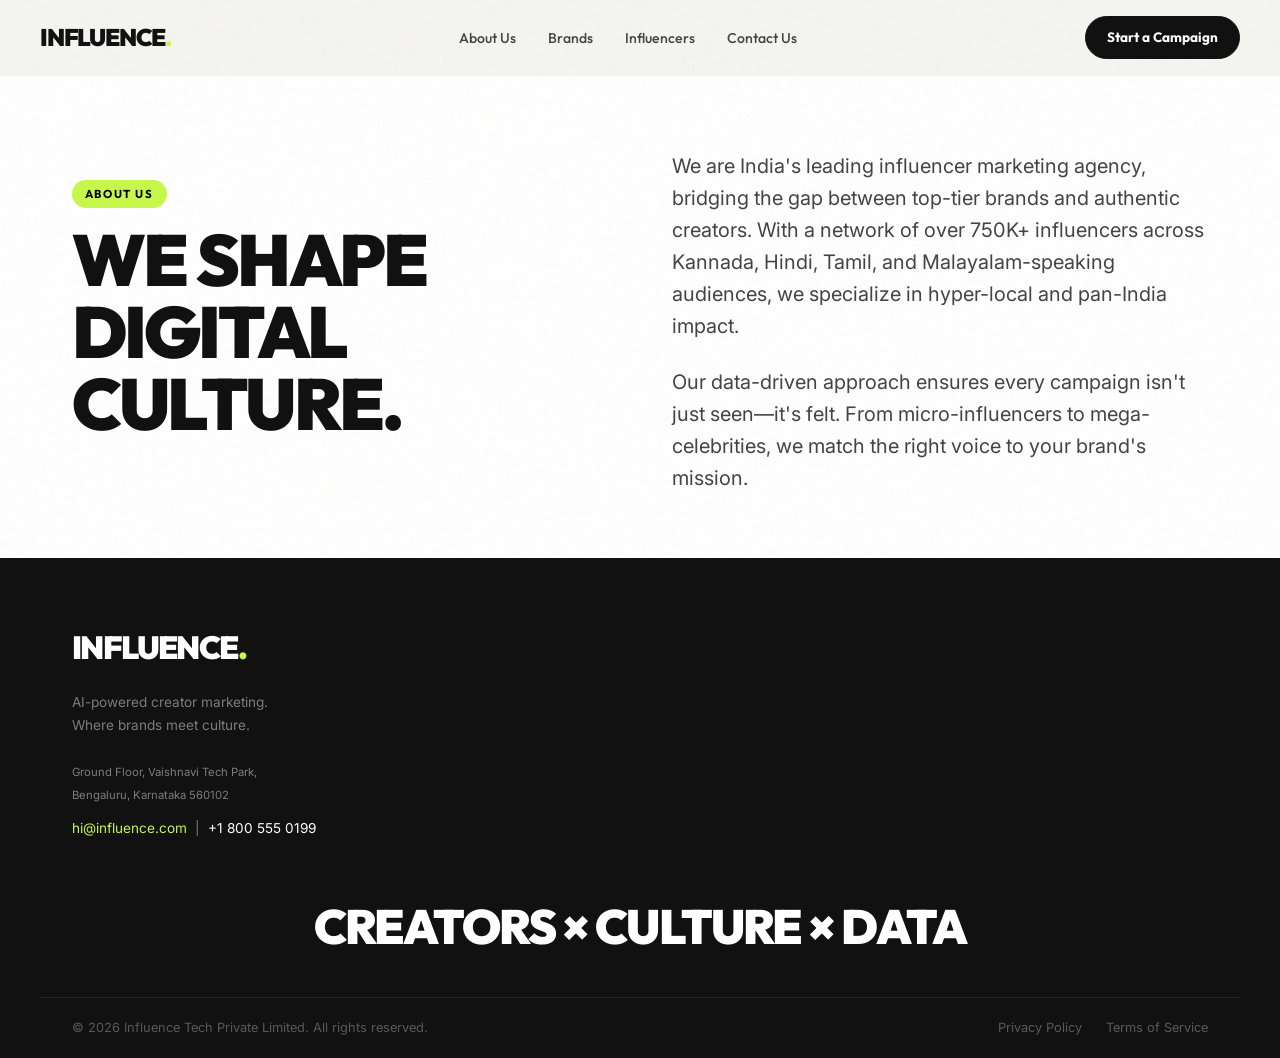
==== commit f1616b4d: "UI enhancements: modify footer layout, styling adjustments for cards and hero section" ====
--- a/about.html
+++ b/about.html
@@ -68,34 +68,6 @@
         <small>Ground Floor, Vaishnavi Tech Park,<br />Bengaluru, Karnataka 560102</small></p>
         <p class="footer-email"><a href="mailto:hi@influence.com" style="color: var(--lime);">hi@influence.com</a> &nbsp;|&nbsp; <a href="tel:+18005550199" style="color: #fff; text-decoration: none;">+1 800 555 0199</a></p>
       </div>
-      <div class="footer-links">
-        <div class="footer-col">
-          <h4>Platform</h4>
-          <a href="#">Creator Discovery</a>
-          <a href="#">Campaign Manager</a>
-          <a href="#">Analytics Suite</a>
-          <a href="#">Fraud Detection</a>
-        </div>
-        <div class="footer-col">
-          <h4>Solutions</h4>
-          <a href="#">Brand Campaigns</a>
-          <a href="#">UGC Creation</a>
-          <a href="#">Influencer Marketing</a>
-        </div>
-        <div class="footer-col">
-          <h4>Company</h4>
-          <a href="#">About Us</a>
-          <a href="#">Case Studies</a>
-          <a href="#">Careers</a>
-          <a href="#">Contact</a>
-        </div>
-        <div class="footer-col">
-          <h4>Developers</h4>
-          <a href="#">API Documentation</a>
-          <a href="#">Webhooks</a>
-          <a href="#">System Status</a>
-        </div>
-      </div>
     </div>
     <div style="text-align: center; font-family: var(--font); font-size: 3rem; font-weight: 900; letter-spacing: -0.04em; margin-bottom: 2rem; color: #fff;">CREATORS × CULTURE × DATA</div>
     <div class="footer-bottom">
--- a/styles.css
+++ b/styles.css
@@ -54,8 +54,8 @@
 .hero-content { text-align: center; display: flex; flex-direction: column; align-items: center; }
 .hero-eyebrow { display: inline-flex; align-items: center; gap: 0.4rem; font-family: var(--font); font-size: 0.75rem; font-weight: 700; letter-spacing: 0.12em; text-transform: uppercase; background: var(--lime); color: var(--black); padding: 0.35rem 1rem; border-radius: 100px; margin-bottom: 2rem; }
 .eyebrow-plus { font-size: 1rem; font-weight: 900; }
-.hero-title { font-family: var(--font); font-size: clamp(2.8rem,5.5vw,5rem); font-weight: 900; line-height: 1.05; letter-spacing: -0.04em; color: var(--black); margin-bottom: 1.25rem; }
-.hero-subtitle { font-size: 1rem; color: var(--gray); max-width: 440px; margin-bottom: 2rem; line-height: 1.7; }
+.hero-title { font-family: var(--font); font-size: clamp(1.4rem, 4.5vw, 3.2rem); font-weight: 900; line-height: 1.05; letter-spacing: -0.04em; color: var(--black); margin-bottom: 1.25rem; }
+.hero-subtitle { font-size: 1rem; color: var(--gray); max-width: 440px; margin-bottom: 2rem; line-height: 1.7; text-align: center; text-wrap: balance; }
 .hero-actions { display: flex; align-items: center; gap: 1rem; margin-bottom: 0; }
 .trust-label { font-size: 0.78rem; color: var(--gray); font-weight: 500; }
 .trust-avatars { display: flex; }
@@ -474,7 +474,7 @@
   .timeline-node:last-child .tl-line { display: none !important; }
   
   /* Typography Adjustments */
-  .hero-title { font-size: clamp(2.5rem, 8vw, 3.5rem); }
+  .hero-title { font-size: clamp(1.2rem, 4vw, 2.5rem); }
   .section-title, .trusted-header h2, .trends-header h2, .finale-title { font-size: clamp(2rem, 7vw, 2.5rem) !important; }
   
   /* Trends */
@@ -559,11 +559,10 @@
 }
 
 .creator-card {
-  --h-offset: 0px;
   position: relative;
-  width: 125px;
-  height: calc(175px + var(--h-offset));
-  border-radius: 14px;
+  width: 260px;
+  height: 146px;
+  border-radius: 16px;
   overflow: hidden;
   display: inline-block;
   border: 1px solid rgba(0,0,0,0.05);
@@ -571,41 +570,18 @@
   background: #f0f0f0;
 }
 
-.creator-card:nth-child(5n+1) {
-  transform: translateY(-12px);
-  --h-offset: 5px;
-}
-.creator-card:nth-child(5n+2) {
-  transform: translateY(15px);
-  --h-offset: -10px;
-}
-.creator-card:nth-child(5n+3) {
-  transform: translateY(-5px);
-  --h-offset: 0px;
-}
-.creator-card:nth-child(5n+4) {
-  transform: translateY(10px);
-  --h-offset: -5px;
-}
-.creator-card:nth-child(5n+5) {
-  transform: translateY(-18px);
-  --h-offset: 10px;
-}
-
 .creator-card img {
   width: 100%;
   height: 100%;
   object-fit: cover;
   display: block;
-  filter: grayscale(20%) contrast(1.05);
-  transition: filter 0.4s ease, transform 0.4s ease;
+  transition: transform 0.4s ease;
 }
 
 .creator-card:hover {
   z-index: 10;
 }
 .creator-card:hover img {
-  filter: grayscale(0%) contrast(1.1);
   transform: scale(1.05);
 }
 
@@ -629,20 +605,20 @@
 
 @media (max-width: 1024px) {
   .creator-card {
-    width: 110px;
-    height: calc(154px + var(--h-offset));
+    width: 220px;
+    height: 124px;
   }
 }
 
 @media (max-width: 768px) {
   .creator-card {
-    width: 95px;
-    height: calc(133px + var(--h-offset));
-    border-radius: 12px;
+    width: 180px;
+    height: 101px;
+    border-radius: 14px;
   }
   .creator-marquee-row {
-    gap: 1rem;
-    padding-right: 1rem;
+    gap: 1.5rem;
+    padding-right: 1.5rem;
   }
   .creator-marquee-container::before, .creator-marquee-container::after {
     width: 10vw;
@@ -650,8 +626,8 @@
 }
 @media (max-width: 480px) {
   .creator-card {
-    width: 85px;
-    height: calc(119px + var(--h-offset));
+    width: 150px;
+    height: 84px;
   }
 }
 
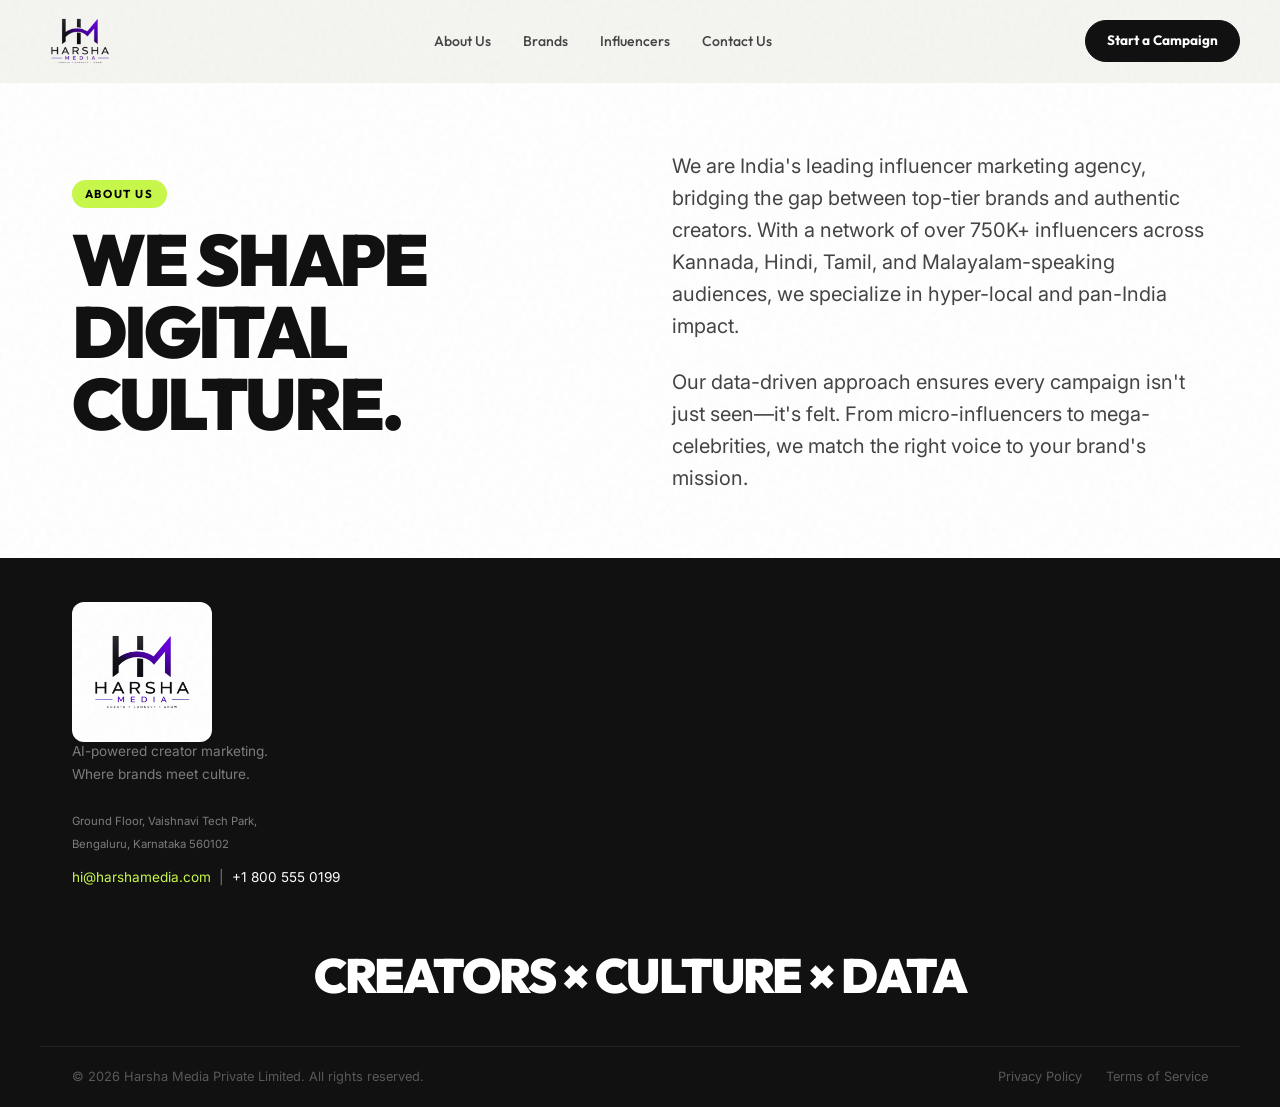
==== commit 27e3807b: "Fix mobile responsiveness and apply left-to-right marquee animations to all language rows" ====
--- a/about.html
+++ b/about.html
@@ -3,12 +3,12 @@
 <head>
   <meta charset="UTF-8" />
   <meta name="viewport" content="width=device-width, initial-scale=1.0" />
-  <title>Influence — Premium Influencer Marketing Agency</title>
+  <title>Harsha Media — Premium Influencer Marketing Agency</title>
   <meta name="description" content="Leading influencer marketing agency in India with 750K+ creators network. Drive 10X better reach with Nano, Micro, Macro, Mega influencer to celebrity campaigns." />
   <link rel="preconnect" href="https://fonts.googleapis.com" />
   <link rel="preconnect" href="https://fonts.gstatic.com" crossorigin />
   <link href="https://fonts.googleapis.com/css2?family=Outfit:wght@300;400;500;600;700;800;900&family=Inter:wght@300;400;500;600&display=swap" rel="stylesheet" />
-  <link rel="stylesheet" href="styles.css" />
+  <link rel="stylesheet" href="styles.css?v=3" />
 </head>
 <body style="position: relative;">
   <div class="noise-overlay"></div>
@@ -16,8 +16,9 @@
 <!-- ================= NAV ================= -->
   <nav class="navbar" id="navbar">
     <div class="nav-container">
-      <a href="index.html" class="nav-logo-wrap" id="nav-logo" aria-label="Influence Home" style="text-decoration: none;">
-        <div class="logo-text" style="font-family: var(--font); font-size: 1.5rem; font-weight: 900; letter-spacing: -0.05em; color: var(--black);">INFLUENCE<span style="color: var(--lime);">.</span></div>
+      <a href="index.html" class="nav-logo-wrap" id="nav-logo" aria-label="Harsha Media Home" style="text-decoration: none; display: flex; align-items: center;">
+        <img src="harsha_logo.png" alt="Harsha Media Logo" style="height: 80px; margin: -15px 0; mix-blend-mode: multiply;" onerror="this.style.display='none'; this.nextElementSibling.style.display='block';" />
+        <div class="logo-text" style="display:none; font-family: var(--font); font-size: 1.5rem; font-weight: 900; letter-spacing: -0.05em; color: var(--black);">HARSHA MEDIA</div>
       </a>
       <ul class="nav-links" id="nav-links">
         <li><a href="about.html">About Us</a></li>
@@ -60,18 +61,19 @@
   <footer class="footer" id="footer">
     <div class="footer-container">
       <div class="footer-brand">
-        <a href="#" class="footer-logo-wrap" aria-label="Influence Home" style="text-decoration: none;">
-          <div class="logo-text" style="font-family: var(--font); font-size: 2rem; font-weight: 900; letter-spacing: -0.05em; color: #fff;">INFLUENCE<span style="color: var(--lime);">.</span></div>
-          <span class="footer-logo-text" style="display:none;">Influence</span>
+        <a href="#" class="footer-logo-wrap" aria-label="Harsha Media Home" style="text-decoration: none;">
+          <img src="harsha_logo.png" alt="Harsha Media Logo" style="height: 140px; background-color: white; border-radius: 12px; padding: 5px; margin: -20px 0;" onerror="this.style.display='none'; this.nextElementSibling.style.display='block';" />
+          <div class="logo-text" style="display:none; font-family: var(--font); font-size: 2rem; font-weight: 900; letter-spacing: -0.05em; color: #fff;">HARSHA MEDIA</div>
+          <span class="footer-logo-text" style="display:none;">Harsha Media</span>
         </a>
         <p class="footer-tagline">AI-powered creator marketing.<br />Where brands meet culture.<br /><br />
         <small>Ground Floor, Vaishnavi Tech Park,<br />Bengaluru, Karnataka 560102</small></p>
-        <p class="footer-email"><a href="mailto:hi@influence.com" style="color: var(--lime);">hi@influence.com</a> &nbsp;|&nbsp; <a href="tel:+18005550199" style="color: #fff; text-decoration: none;">+1 800 555 0199</a></p>
+        <p class="footer-email"><a href="mailto:hi@harshamedia.com" style="color: var(--lime);">hi@harshamedia.com</a> &nbsp;|&nbsp; <a href="tel:+18005550199" style="color: #fff; text-decoration: none;">+1 800 555 0199</a></p>
       </div>
     </div>
     <div style="text-align: center; font-family: var(--font); font-size: 3rem; font-weight: 900; letter-spacing: -0.04em; margin-bottom: 2rem; color: #fff;">CREATORS × CULTURE × DATA</div>
     <div class="footer-bottom">
-      <span>© 2026 Influence Tech Private Limited. All rights reserved.</span>
+      <span>© 2026 Harsha Media Private Limited. All rights reserved.</span>
       <div class="footer-legal">
         <a href="#">Privacy Policy</a>
         <a href="#">Terms of Service</a>
--- a/styles.css
+++ b/styles.css
@@ -55,7 +55,7 @@
 .hero-eyebrow { display: inline-flex; align-items: center; gap: 0.4rem; font-family: var(--font); font-size: 0.75rem; font-weight: 700; letter-spacing: 0.12em; text-transform: uppercase; background: var(--lime); color: var(--black); padding: 0.35rem 1rem; border-radius: 100px; margin-bottom: 2rem; }
 .eyebrow-plus { font-size: 1rem; font-weight: 900; }
 .hero-title { font-family: var(--font); font-size: clamp(1.4rem, 4.5vw, 3.2rem); font-weight: 900; line-height: 1.05; letter-spacing: -0.04em; color: var(--black); margin-bottom: 1.25rem; }
-.hero-subtitle { font-size: 1rem; color: var(--gray); max-width: 440px; margin-bottom: 2rem; line-height: 1.7; text-align: center; text-wrap: balance; }
+.hero-subtitle { font-size: 1.1rem; color: var(--gray); max-width: 650px; margin-bottom: 2rem; line-height: 1.7; text-align: center; text-wrap: balance; }
 .hero-actions { display: flex; align-items: center; gap: 1rem; margin-bottom: 0; }
 .trust-label { font-size: 0.78rem; color: var(--gray); font-weight: 500; }
 .trust-avatars { display: flex; }
@@ -574,8 +574,17 @@
   width: 100%;
   height: 100%;
   object-fit: cover;
+  object-position: top;
   display: block;
   transition: transform 0.4s ease;
+}
+
+.creator-card img.pos-mid {
+  object-position: center 25% !important;
+}
+
+.creator-card img.pos-low {
+  object-position: center 35% !important;
 }
 
 .creator-card:hover {
@@ -920,3 +929,159 @@
     white-space: normal;
   }
 }
+
+
+/* LANGUAGE ROWS (HOME REDESIGN) */
+.language-sections {
+  display: flex;
+  flex-direction: column;
+  gap: 3rem;
+  margin-top: 3rem;
+  width: 100%;
+  max-width: 100%;
+  overflow: hidden;
+}
+
+.lang-row {
+  display: flex;
+  flex-direction: column;
+  gap: 1.5rem;
+}
+
+.lang-header {
+  font-family: var(--font);
+  font-size: 1.5rem;
+  font-weight: 800;
+  color: var(--black);
+  display: flex;
+  align-items: center;
+  gap: 0.5rem;
+  text-transform: capitalize;
+}
+
+.lang-scroll {
+  padding: 0 1rem;
+  display: flex;
+  gap: 1.5rem;
+  overflow-x: auto;
+  padding-bottom: 1.5rem;
+  scroll-snap-type: x mandatory;
+  -webkit-overflow-scrolling: touch;
+}
+
+.lang-scroll::-webkit-scrollbar {
+  height: 6px;
+}
+.lang-scroll::-webkit-scrollbar-track {
+  background: rgba(0,0,0,0.05);
+  border-radius: 10px;
+}
+.lang-scroll::-webkit-scrollbar-thumb {
+  background: var(--border-dark);
+  border-radius: 10px;
+}
+.lang-scroll::-webkit-scrollbar-thumb:hover {
+  background: var(--gray);
+}
+
+.inf-card {
+  display: flex;
+  flex-direction: column;
+  gap: 0.8rem;
+  text-decoration: none;
+  min-width: 140px;
+  width: 140px;
+  flex-shrink: 0;
+  scroll-snap-align: start;
+  transition: var(--transition);
+}
+
+
+.inf-card:hover {
+  transform: translateY(-5px);
+}
+
+.inf-img {
+  width: 100%;
+  aspect-ratio: 1 / 1;
+  border-radius: var(--radius-sm);
+  overflow: hidden;
+  border: 1px solid var(--border);
+  box-shadow: var(--shadow-sm);
+  background: var(--bg-white);
+}
+
+.inf-img img {
+  width: 100%;
+  height: 100%;
+  object-fit: cover;
+  object-position: top;
+  transition: transform 0.5s ease;
+}
+
+.inf-card:hover .inf-img img {
+  transform: scale(1.05);
+}
+
+.inf-name {
+  font-family: var(--font-body);
+  font-size: 0.95rem;
+  font-weight: 600;
+  color: var(--black);
+  text-align: center;
+  white-space: nowrap;
+  overflow: hidden;
+  text-overflow: ellipsis;
+}
+
+@media (max-width: 768px) {
+  .section-container { padding: 0 1.25rem !important; }
+  .lang-header { font-size: 1.25rem; }
+  .lang-scroll {
+  padding: 0 1rem; gap: 1rem; padding-bottom: 1rem; }
+  .inf-card { min-width: 110px; width: 110px; }
+  .inf-name { font-size: 0.85rem; }
+}
+
+@media (max-width: 480px) {
+  .section-container { padding: 0 1rem !important; }
+  .lang-header { font-size: 1.1rem; }
+  .inf-card { min-width: 95px; width: 95px; gap: 0.5rem; }
+  .inf-name { font-size: 0.8rem; }
+}
+
+/* AUTO MARQUEE - SAFE AND RESPONSIVE */
+.auto-marquee {
+  overflow-x: hidden !important;
+}
+
+.lang-scroll-track {
+  display: flex;
+  width: max-content;
+  gap: 1.5rem;
+  padding-right: 1.5rem;
+  animation: scrollLtr 30s linear infinite;
+}
+
+.auto-marquee:hover .lang-scroll-track {
+  animation-play-state: paused;
+}
+
+@keyframes scrollLtr {
+  0% { transform: translateX(-50%); }
+  100% { transform: translateX(0%); }
+}
+
+@media (max-width: 1200px) {
+  .lang-scroll-track {
+    gap: 1rem;
+    padding-right: 1rem;
+  }
+}
+
+
+
+
+
+
+
